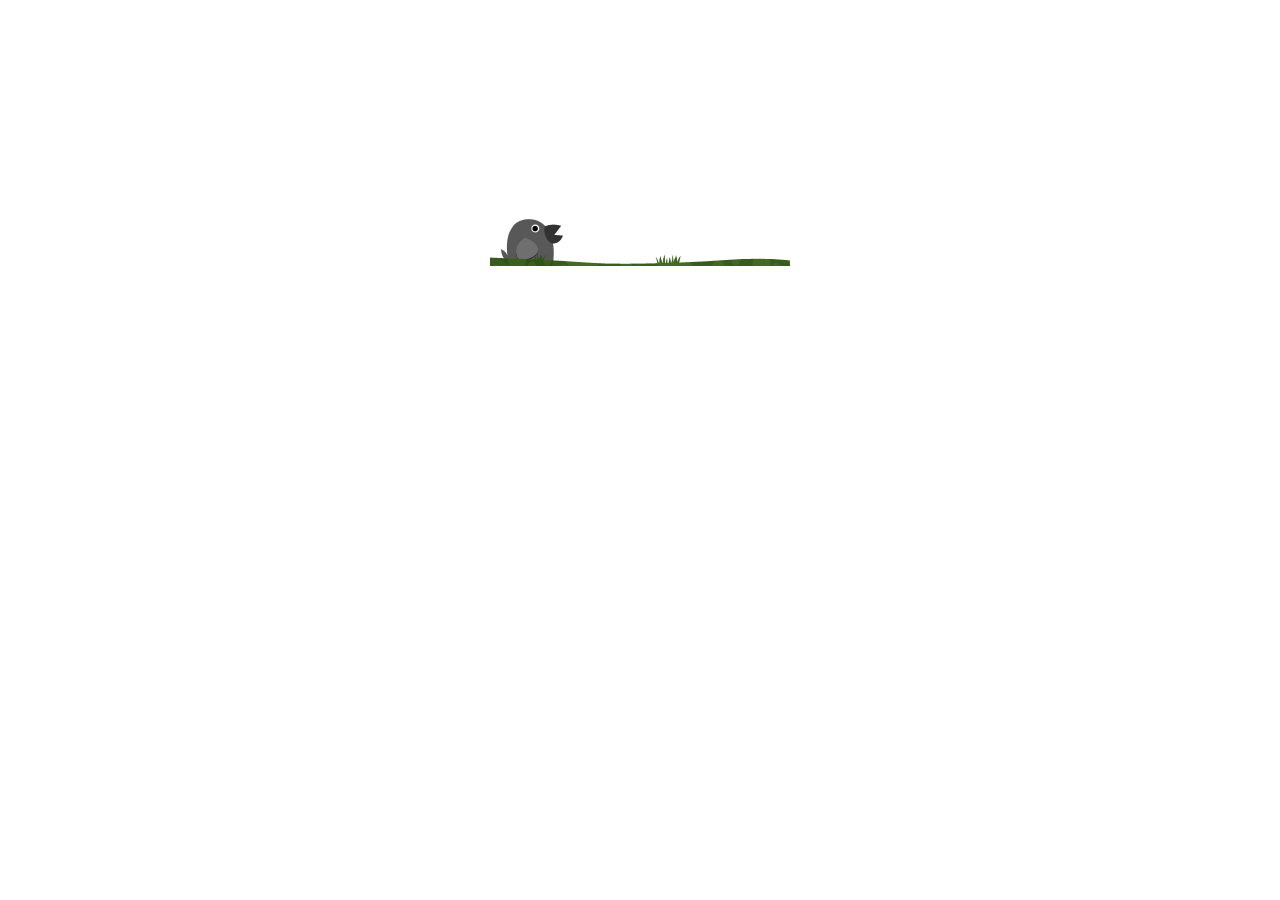
==== play.html @ 85bb6e64 "首次上传" ====
<!DOCTYPE html>
<html>
<head>
	<meta charset="UTF-8" />
	<title>We play birds</title>
	<link type="text/css" rel="stylesheet" href="css/style.css" />
</head>
<body>
	<div id="loading" class="loadingMask">
		<div class="progressWrap">
			<div id="progress" class="progress"></div>
		</div>
		<div id="progressValue" class="progressValue"></div>
	</div>
	<h1>We play birds</h1>
	<div class="toolbar">
		<a href="#" class="small-blue-button" id="loginBtn">Login</a>
		<a href="#" class="small-blue-button" id="resetBtn">Reset</a>
		<img id="wbBtn" src="./css/image/wb.png" class="wb-button" />
	</div>
	
	<a href="#" class="large-orange-button" id="guessBtn">确定了</a>
	<a href="#" class="large-orange-button" id="startGuessBtn">点击此处开始猜</a>
	<div id="stateWrap">
		<div id="state"></div>
		<div class="grass"></div>
		<div id = "snspanel" style="display:none">
			<div id="panel-handle"></div>
			<ul id="friend_list">
				
			</ul>
		</div>
		<div id="stateMask" class="stateMask">Loading...</div>
	</div>
	<div id="soundbar"></div>
	<div class="mask" style="display:none"></div>
	<div id="login" style="display:none">
		<input type="text" placeholder="输入您的昵称" class="name" />
		<input type="button" id="enter" />
	</div>
	
	<div id="ok">
	</div>
	
	<script src="js/jquery-1.7.2.min.js"></script>
	<script src="js/audio-service.js"></script>
	<script src="js/loading.js"></script>
	<script src="js/model.js"></script>
	<script src="js/state.js"></script>
	<script src="js/element.js"></script>
	<script src="js/main.js"></script>
	<script src="js/sns.js"></script>
	<script src="js/login.js"></script>

	<script>
	$('body').bind('keydown', function ( e ){
		var key = e.keyCode;
		switch( key ){
			case 27:
				$('.mask').hide();
				$('#login').hide();
				break;
			default:;
		}
		
	});
	</script>
</script></body>
</html>
---- css/style.css ----
body{
	margin:0;
	font-family:'Microsoft Yahei',Arial;
}
h1{
	margin:20px;
}
.loadingMask{
	z-index:200;
	position:absolute;
	left:0;
	top:0;
	background:#fff;
	width:100%;
	height:100%;
}
.progressWrap{
	height:66px;
	width:216px;
	padding-left:84px;
	left:50%;
	margin-left:-150px;
	background:url(./image/loading_wrap.png);
	position:absolute;
	top:200px;
}
.progress{
	-webkit-transition:width .5s linear;
	background:url(./image/loading.png);
	height:54px;
	width:0;
}
.progressValue{
	position:absolute;
	top:270px;
	left:0;
	text-align:center;
	width:100%;
	height:30px;
	font-size:30px;
	color:#999;
}

#stateWrap{
	width:1000px;
	height:400px;
	background:#333;
	border-radius:10px 10px 0 0;
	box-shadow:0 0 10px rgba(0,0,0,.4);
	margin:20px auto;
	overflow:hidden;
	position:relative;
	background:url(./image/bg.jpg);
}
#state{
	width:1000px;
	height:400px;
	overflow:hidden;
}
.grass{
	position:absolute;
	bottom:0;
	height:55px;
	width:1000px;
	z-index:100;
	left:0;
	background:url(./image/grass.png) no-repeat;
}
.stateMask{
	background:rgba(0,0,0,.5);
	position:absolute;
	color:#fff;
	height:100%;
	width:100%;
	left:0;
	top:0;
	line-height:400px;
	font-size:20px;
	text-align:center;
	display:none;
}
#soundbar{
	width:1000px;
	height:50px;
	margin:20px auto;
}
@-webkit-keyframes birdmove{
	0%{
		background-position:0 0;
	}
	25%{
		background-position:-150px 0;
	}
	50%{
		background-position:-300px 0;
	}
	75%{
		background-position:-450px 0;
	}
}
.music-element{
	height:125px;
	width:150px;
	/* border:1px solid #f00; */
	position:absolute;
	left:1000px;
	-webkit-transition:left .5s linear,
		bottom .5s cubic-bezier(.5,-.5,1,1),
		opacity .5s linear;
}
.bird{
	height:125px;
	width:150px;
	-webkit-animation:birdmove .5s infinite step-start;
}
.bubble{
	display:none;
	width:40px;
	height:37px;
	border:1px solid #999;
	border-radius:5px;
	background:#fff;
	position:absolute;
	top:-37px;
	padding:5px;
}
.bubbleArrow{
	-webkit-transform:rotate(45deg);
	position:absolute;
	bottom:-8px;
	left:17px;
	background:#fff;
	width:16px;
	height:16px;
	border-right:1px solid #999;
	border-bottom:1px solid #999;
}
.enable .bubble{
	display:block;
}
.disabled{
	opacity:.55;
}
.disabled .bird{
	-webkit-animation:none !important;
	background-image:url(./image/bird_disabled.png) !important;
}
.mirror{
	-webkit-transform:scale(-1,1);
}
.music-element:last-child .bird{
	-webkit-transform:scale(-1,1);
}
.music-element:first-child .bird{
	-webkit-transform:none !important;
}
.bird1{
	background-image:url(./image/bird_01.png);
}
.bird2{
	background-image:url(./image/bird_02.png);
}
.bird3{
	background-image:url(./image/bird_03.png);
}
.bird4{
	background-image:url(./image/bird_04.png);
}
.bird5{
	background-image:url(./image/bird_05.png);
}
.bird6{
	background-image:url(./image/bird_06.png);
}
.bird7{
	background-image:url(./image/bird_07.png);
}
.bird8{
	background-image:url(./image/bird_08.png);
}
@-webkit-keyframes hit{
	0%{
		background-image:url(./image/shadow.png);
	}
	99%{
		background-image:url(./image/shadow.png);
	}
	100%{
		background-image:none;
	}
}
.remove{
	bottom:-150px !important;
	-webkit-animation:hit .1s 1;
	background-repeat:no-repeat;
	background-position:13px 0;
}
.icon{
	float:left;
	width:40px;
	height:35.6px;
	background:url(./image/icons.png);
	opacity:0;
	-webkit-transition:opacity .3s linear;
	cursor:pointer;
	position:relative;
	z-index:1;
}
/**音符**/
.note{
	width:40px;
	height:40px;
	background-image:url(./image/note.png);
	position:absolute;
}
.note1{
	
}
.note2{
	background-position:-40px 0;
}
.note3{
	background-position:-80px 0;
}
.note4{
	background-position:-120px 0;
}
.note5{
	background-position:-160px 0;
}
.note6{
	background-position:-200px 0;
	width:50px;
}
@-webkit-keyframes roll{
	40%{
		-webkit-transform:rotate(0);
	}
	60%{
		-webkit-transform:rotate(-5deg);
	}
	80%{
		-webkit-transform:rotate(5deg);
	}
	100%{
		-webkit-transform:rotate(0);
	}
}
@-webkit-keyframes fly1{
	0%{
		opacity:0;
		bottom:130px;
	}
	5%{
		opacity:1;
		bottom:130px;
	}
	70%{
		bottom:300px;
	}
	95%{
		opacity:1;
	}
	100%{
		opacity:0;
		bottom:300px;
	}
}
@-webkit-keyframes fly2{
	0%{
		opacity:0;
		bottom:120px;
	}
	5%{
		opacity:1;
		bottom:120px;
	}
	70%{
		bottom:330px;
	}
	95%{
		opacity:1;
	}
	100%{
		opacity:0;
		bottom:330px;
	}
}
@-webkit-keyframes fly3{
	0%{
		opacity:0;
		bottom:110px;
	}
	5%{
		opacity:1;
		bottom:110px;
	}
	70%{
		bottom:300px;
	}
	95%{
		opacity:1;
	}
	100%{
		opacity:0;
		bottom:300px;
	}
}

/********/

/*.show-pannel .opt-pannel{display:block;}
.disabled .opt-pannel{display:none;}*/

.opt-pannel{display:none;position:absolute;left:40px;bottom:40px;width:60px;height:30px;background-color:rgba(0, 0, 0, 0.3);border-radius:4px;}
.music-element:hover .opt-pannel{display:block;}
.disabled .opt-pannel{display:none !important;}
.opt-pannel .mute{}
.opt-pannel .stop{display:block;width:24px;height:24px;margin:3px 0 0 30px;background:url(image/remove.png) 2px 3px no-repeat;border-radius:4px;}
.opt-pannel .stop:hover{background-color:rgba(0,0,0,.3);}

#login{
	width:373px;
	height:213px;
	position:absolute;
	top:30%;
	z-index: 100;
	left:50%;
	margin-left: -186px;
	background: url(./image/loginbox.png);
	
}

#login .name
{
	background: rgb(220,201,186);
	border:0;
	outline: none;
	position:absolute;
	left: 60px;
	top: 100px;
	width: 185px;
	height: 43px;
	font-family: Arial;
	font-size: 24px;
	font-weight: bold;
	
}
#enter
{
	background: url(./image/go_btn.png);
	width:57px;
	height:48px;
	border:none;
	position: absolute;
	left:280px;
	top:98px;
	cursor: pointer;
}



#snspanel
{
	display: block;
	position: absolute;
	top:10px;
	right:0px;
	width:195px;
	height:400px;
	background: url(./image/snspanel.png);
	-webkit-transition:right .5s ease-out;
}

#panel-handle
{
	width: 40px;
	height: 40px;
	position: absolute;
	cursor: pointer;
	left: 0px;
	top: 86px;
	
}

#friend_list
{
	display: block;
	margin-top:100px;
	margin-left:13px;
	text-align: center;
	width:127px;
}

#friend_list li
{
	display: block;
	line-height: 1.8;
	cursor: pointer;
}
#friend_list li:hover{
	background: #fcaac9;
}

.mask
{
	width:100%;
	height:100%;
	position: absolute;
	left: 0;
	top: 0;
	z-index: 99;
	background: rgba(0, 0, 0, .2);
	
}

.small-blue-button{
	display:inline-block;
	box-sizing:border-box;
	width:69px;
	height:28px;
	line-height:28px;
	text-align:center;
	color:#fff;
	font-size:12px;
	border-radius:2px;
	border:1px solid #289ad9;
	background:-webkit-linear-gradient(top,#3dbbeb,#2baadd);
	text-decoration:none}
.small-blue-button:hover{
	background:-webkit-linear-gradient(top,#5dc7ee,#2baadd)
}
.small-blue-button:active{
	background:-webkit-linear-gradient(top,#2babdc,#5dc7ee)
}
.wb-button{
	width:174px;
	height:32px;
	float:right;
	cursor:pointer;
}
.toolbar{
	width:1000px;
	margin:20px auto;
}

#guessBtn
{
	position: absolute;
	top:8%;
	left:50%;
	margin-left: -60px;
	cursor: pointer;
	display: none;
	width:120px;
	height:50px;
}

#startGuessBtn
{
	position: absolute;
	top:50%;
	left:50%;
	width:180px;
	height:50px;
	display: none;
	margin-top:-25px;
	margin-left:-90px;
	z-index: 200;
}

.large-orange-button{
	display:inline-block;
	box-sizing:border-box;
	
	line-height:50px;
	text-align:center;
	color:#fff;
	font-size:18px;
	border-radius:2px;
	border:1px solid #ff7300;
	background:-webkit-linear-gradient(top,#ff7300,#ff8c00);
	text-decoration:none}
.large-orange-button:hover{
	background:-webkit-linear-gradient(top,#ff8c00,#ff7300)
}
.large-orange-button:active{
	background:-webkit-linear-gradient(top,#dc7300,#ec7300)
}

#ok
{
	-webkit-transition: scale(0.12);
	opacity: 0;
	-webkit-transition: all	1s ease-out;
	width:486px;
	height:650px;
	position: absolute;
	top:0%;
	z-index:999;
	left:50%;
	margin-left:-243px;
	margin-top:10px;
	display: none;
	background:url(./image/ok.jpg);
}
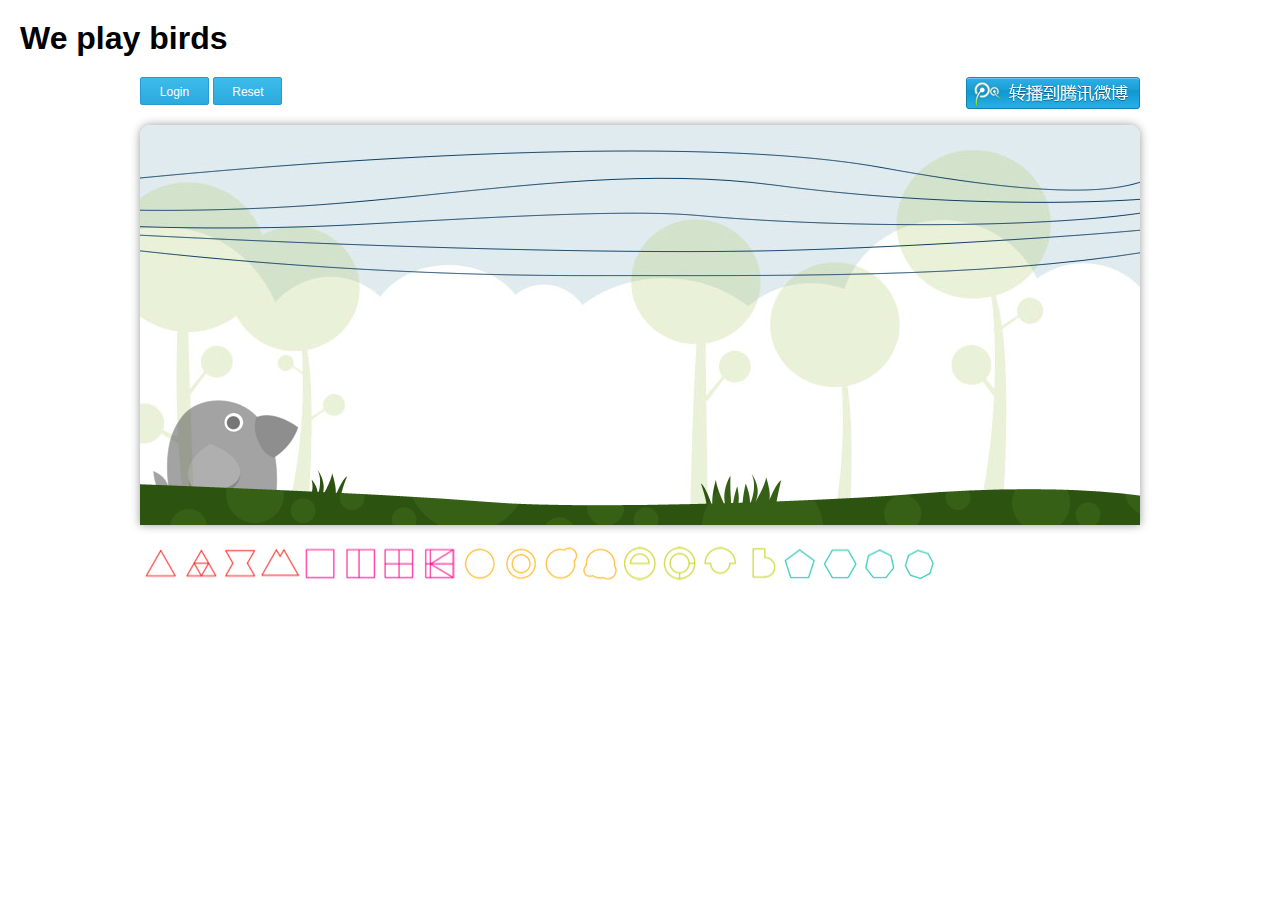
==== commit c65cf800: "修改audioService Q+支持" ====
--- a/play.html
+++ b/play.html
@@ -43,6 +43,7 @@
 	</div>
 	
 	<script src="js/jquery-1.7.2.min.js"></script>
+  <script type="text/javascript" src="js/webkitAudioContext2.js"></script>
 	<script src="js/audio-service.js"></script>
 	<script src="js/loading.js"></script>
 	<script src="js/model.js"></script>
@@ -66,4 +67,4 @@
 	});
 	</script>
 </script></body>
-</html>+</html>
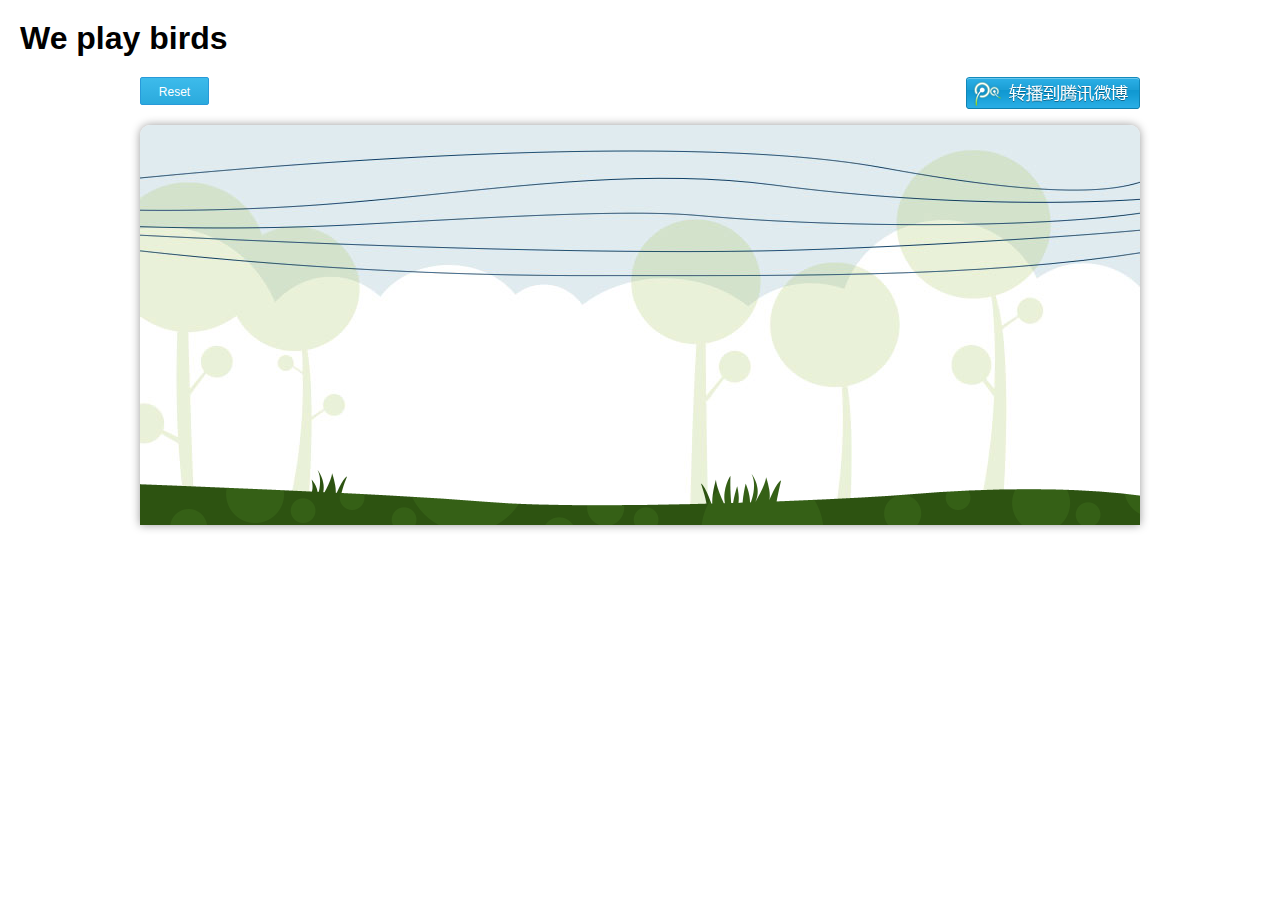
==== commit 410ed438: "OK" ====
--- a/play.html
+++ b/play.html
@@ -22,7 +22,11 @@
 	<a href="#" class="large-orange-button" id="guessBtn">确定了</a>
 	<a href="#" class="large-orange-button" id="startGuessBtn">点击此处开始猜</a>
 	<div id="stateWrap">
-		<div id="state"></div>
+		<div id="state">
+            <div id="right_panel">
+
+            </div>
+		</div>
 		<div class="grass"></div>
 		<div id = "snspanel" style="display:none">
 			<div id="panel-handle"></div>
@@ -43,7 +47,9 @@
 	</div>
 	
 	<script src="js/jquery-1.7.2.min.js"></script>
-  <script type="text/javascript" src="js/webkitAudioContext2.js"></script>
+    <script src="js/jsonp.js"></script>
+    <script type="text/javascript" src="js/webkitAudioContext2.js"></script>
+
 	<script src="js/audio-service.js"></script>
 	<script src="js/loading.js"></script>
 	<script src="js/model.js"></script>
--- a/css/style.css
+++ b/css/style.css
@@ -202,9 +202,11 @@
 	background:url(./image/icons.png);
 	opacity:0;
 	-webkit-transition:opacity .3s linear;
-	cursor:pointer;
 	position:relative;
 	z-index:1;
+}
+#soundbar .icon{
+	cursor:pointer;
 }
 /**音符**/
 .note{
@@ -312,11 +314,13 @@
 /*.show-pannel .opt-pannel{display:block;}
 .disabled .opt-pannel{display:none;}*/
 
-.opt-pannel{display:none;position:absolute;left:40px;bottom:40px;width:60px;height:30px;background-color:rgba(0, 0, 0, 0.3);border-radius:4px;}
+.opt-pannel{display:none;position:absolute;left:40px;bottom:40px;width:100px;height:30px;background-color:rgba(0, 0, 0, 0.3);border-radius:4px;}
 .music-element:hover .opt-pannel{display:block;}
 .disabled .opt-pannel{display:none !important;}
-.opt-pannel .mute{}
-.opt-pannel .stop{display:block;width:24px;height:24px;margin:3px 0 0 30px;background:url(image/remove.png) 2px 3px no-repeat;border-radius:4px;}
+.opt-pannel .mute,.opt-pannel .solo{display:block;width:24px;height:24px;float:left;margin:3px 0 0 5px;background:url(image/mute.png) -3px -0px no-repeat;border-radius:4px;}
+.opt-pannel .solo{background:url(image/solo.png) no-repeat;}
+.opt-pannel .mute:hover,.opt-pannel .solo:hover,.opt-pannel .hoverStyle{background-color:rgba(0,0,0,.3);}
+.opt-pannel .stop{display:block;width:24px;height:24px;float:left;margin:3px 0 0 10px;background:url(image/remove.png) 2px 3px no-repeat;border-radius:4px;}
 .opt-pannel .stop:hover{background-color:rgba(0,0,0,.3);}
 
 #login{
@@ -503,4 +507,19 @@
 	margin-top:10px;
 	display: none;
 	background:url(./image/ok.jpg);
-}+}
+#loginBtn{
+        display:none;
+}
+#right_panel{
+    position:absolute;
+    width:150px;
+    height:400px;
+    right:-125px;
+    top:0;
+    background-image: url(./image/right_panel.png);
+    background-position: -25px 0;
+}
+#right_panel:hover{
+    right:-1px;
+}
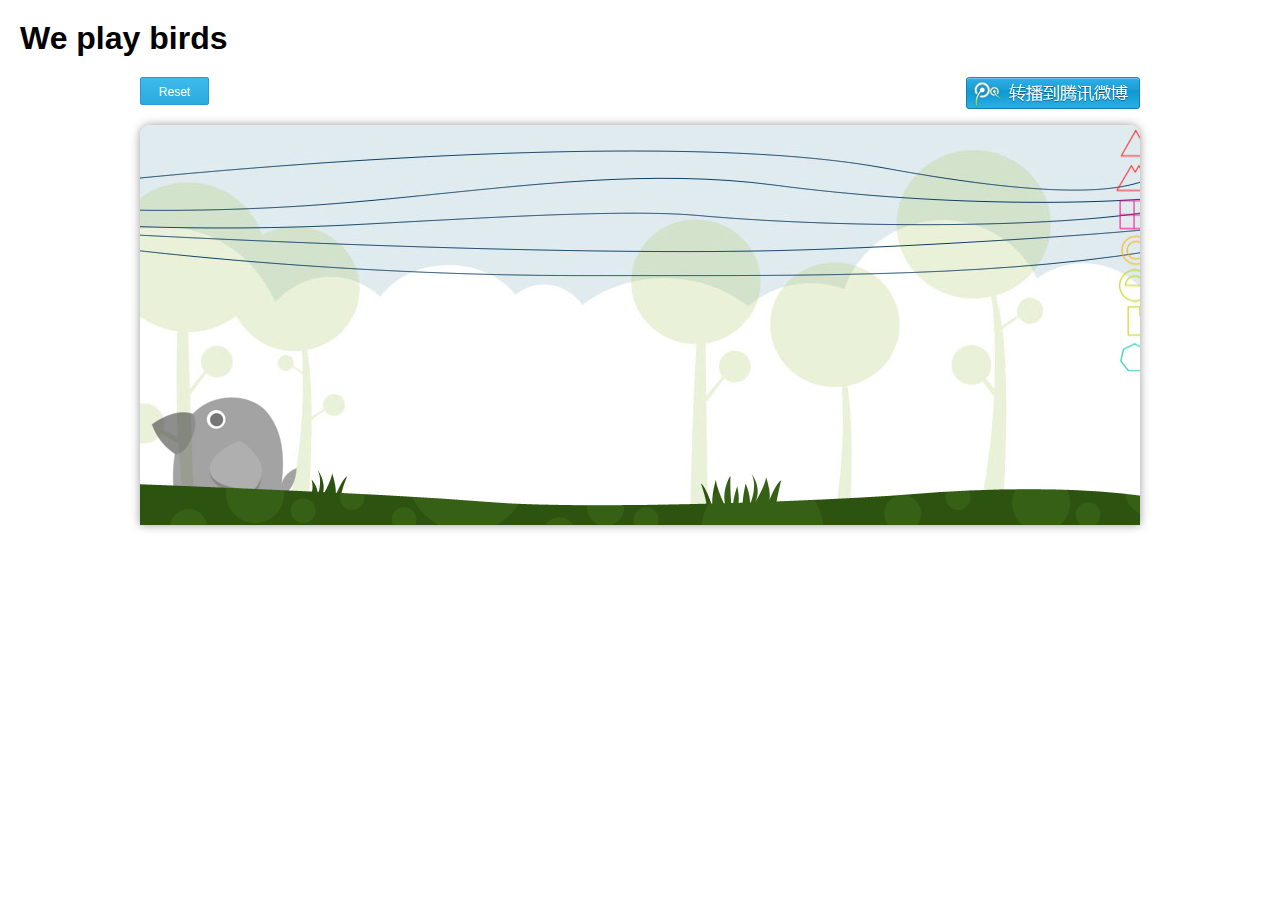
==== commit 72475bd3: "msgbox 静态文件" ====
--- a/play.html
+++ b/play.html
@@ -55,6 +55,7 @@
 	<script src="js/model.js"></script>
 	<script src="js/state.js"></script>
 	<script src="js/element.js"></script>
+	<script src="js/msgbox.js"></script>
 	<script src="js/main.js"></script>
 	<script src="js/sns.js"></script>
 	<script src="js/login.js"></script>
--- a/css/style.css
+++ b/css/style.css
@@ -523,3 +523,54 @@
 #right_panel:hover{
     right:-1px;
 }
+/** start msgbox样式 **/
+.msgbox{
+        -webkit-transition:all 0.2s ease-in;
+        position:absolute;
+        top:0;
+        display:none;
+        width:379px;
+        height:219px;
+        left:280px;
+        top:80px;
+        background:url(image/msgboxbg.png) no-repeat;
+}
+.close{
+        float:right;
+        margin:8px 9px 0 0;
+        opacity:.4;
+        border-radius:20px;
+        -webkit-transition:all 0.4s ease-in;
+}
+.close:hover{
+        -webkit-box-shadow:0px 0px 5px  red;
+        opacity:1;
+}
+.msgbox .msg{
+        margin:70px auto;
+        width:260px;
+        font-size:18px;
+        font-weight:bold;
+        color:#df6400;
+        line-height:35px;
+        text-align:center;
+}
+.msgbox .button{
+        height:22px;
+        line-height:22px;
+        cursor:pointer;
+        padding:4px;
+        width:50px;
+        font-weight:normal;
+        color:#fff;
+        display:inline-block;
+        margin:6px;
+        font-size:14px;
+        background:-webkit-gradient(linear,left top,left bottom,from(#efbc7f),to(#c05400));
+        border-radius:10px;
+        -webkit-transition:all 0.2s ease-in;
+}
+.msgbox .button:hover{
+        -webkit-box-shadow:0 0 6px #df6400;
+}
+/** end msgbox样式 **/
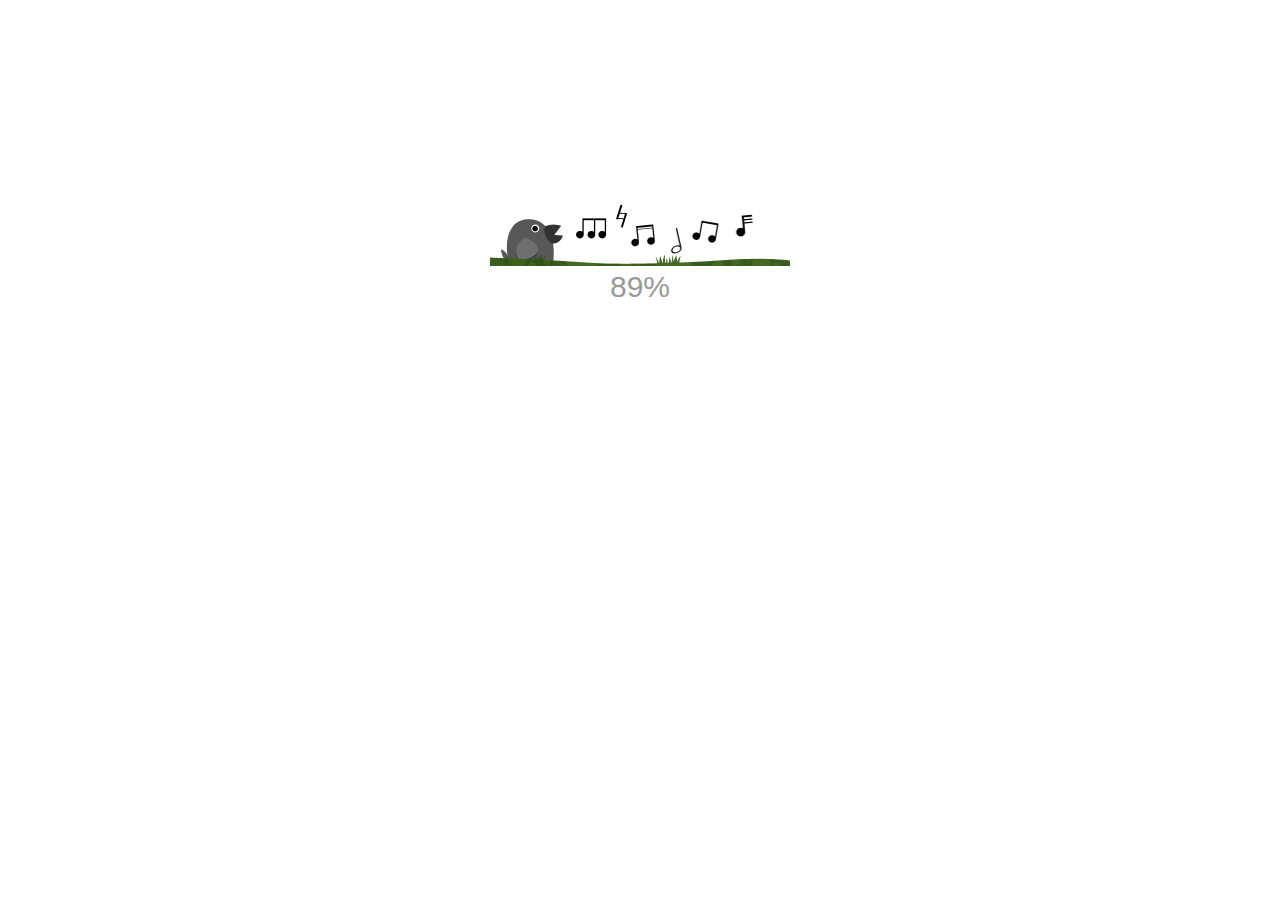
==== commit 3919ec24: "重构完成" ====
--- a/play.html
+++ b/play.html
@@ -1,77 +1,43 @@
 <!DOCTYPE html>
 <html>
 <head>
-	<meta charset="UTF-8" />
+	<meta charset="utf-8" />
 	<title>We play birds</title>
 	<link type="text/css" rel="stylesheet" href="css/style.css" />
+    <link type="text/css" rel="stylesheet" href="css/scrollstyle.css" />
 </head>
 <body>
-	<div id="loading" class="loadingMask">
-		<div class="progressWrap">
-			<div id="progress" class="progress"></div>
+	<div id="loadingMask">
+		<div id="progressWrap">
+			<div id="progress"></div>
 		</div>
-		<div id="progressValue" class="progressValue"></div>
+		<div id="progressValue"></div>
 	</div>
-	<h1>We play birds</h1>
-	<div class="toolbar">
-		<a href="#" class="small-blue-button" id="loginBtn">Login</a>
-		<a href="#" class="small-blue-button" id="resetBtn">Reset</a>
-		<img id="wbBtn" src="./css/image/wb.png" class="wb-button" />
+
+	<div id="topbar">
+		<a href="#" id="resetBtn" class="small-blue-button">Reset</a>
+		<img id="shareBtn" src="./css/image/share.png"/>
 	</div>
-	
-	<a href="#" class="large-orange-button" id="guessBtn">确定了</a>
-	<a href="#" class="large-orange-button" id="startGuessBtn">点击此处开始猜</a>
 	<div id="stateWrap">
 		<div id="state">
-            <div id="right_panel">
-
+            <div id="paybarWrap">
+                <div id="unfoldBtn"></div>
+                <div id="paybar"></div>
             </div>
 		</div>
-		<div class="grass"></div>
-		<div id = "snspanel" style="display:none">
-			<div id="panel-handle"></div>
-			<ul id="friend_list">
-				
-			</ul>
-		</div>
-		<div id="stateMask" class="stateMask">Loading...</div>
+		<div id="grass"></div>
 	</div>
 	<div id="soundbar"></div>
-	<div class="mask" style="display:none"></div>
-	<div id="login" style="display:none">
-		<input type="text" placeholder="输入您的昵称" class="name" />
-		<input type="button" id="enter" />
-	</div>
-	
-	<div id="ok">
-	</div>
-	
-	<script src="js/jquery-1.7.2.min.js"></script>
-    <script src="js/jsonp.js"></script>
-    <script type="text/javascript" src="js/webkitAudioContext2.js"></script>
+	<div id="mask" style="display:none"></div>
 
-	<script src="js/audio-service.js"></script>
-	<script src="js/loading.js"></script>
-	<script src="js/model.js"></script>
-	<script src="js/state.js"></script>
-	<script src="js/element.js"></script>
-	<script src="js/msgbox.js"></script>
-	<script src="js/main.js"></script>
-	<script src="js/sns.js"></script>
-	<script src="js/login.js"></script>
-
-	<script>
-	$('body').bind('keydown', function ( e ){
-		var key = e.keyCode;
-		switch( key ){
-			case 27:
-				$('.mask').hide();
-				$('#login').hide();
-				break;
-			default:;
-		}
-		
-	});
-	</script>
-</script></body>
+    <script type="text/javascript" src="http://cdn.qplus.com/js/qplus.api.js"></script>
+	<script type="text/javascript" src="js/jquery-1.7.2.min.js"></script>
+    <script type="text/javascript" src="js/jsonp.js"></script>
+    <script type="text/javascript" src="js/model.js"></script>
+	<script type="text/javascript" src="js/audioControl.js"></script>
+	<script type="text/javascript" src="js/loading.js"></script>
+    <script type="text/javascript" src="js/element.js"></script>
+	<script type="text/javascript" src="js/state.js"></script>
+	<script type="text/javascript" src="js/main.js"></script>
+</body>
 </html>
--- a/css/style.css
+++ b/css/style.css
@@ -2,19 +2,22 @@
 	margin:0;
 	font-family:'Microsoft Yahei',Arial;
 }
+
 h1{
 	margin:20px;
 }
-.loadingMask{
+
+#loadingMask{
 	z-index:200;
 	position:absolute;
 	left:0;
 	top:0;
-	background:#fff;
+	background:#ffffff;
 	width:100%;
 	height:100%;
 }
-.progressWrap{
+
+#progressWrap{
 	height:66px;
 	width:216px;
 	padding-left:84px;
@@ -24,13 +27,15 @@
 	position:absolute;
 	top:200px;
 }
-.progress{
+
+#progress{
 	-webkit-transition:width .5s linear;
 	background:url(./image/loading.png);
 	height:54px;
 	width:0;
 }
-.progressValue{
+
+#progressValue{
 	position:absolute;
 	top:270px;
 	left:0;
@@ -38,13 +43,45 @@
 	width:100%;
 	height:30px;
 	font-size:30px;
-	color:#999;
+	color:#999999;
+}
+
+#topbar{
+    width:1000px;
+    margin:20px auto;
+}
+
+.small-blue-button{
+    display:inline-block;
+    width:67px;
+    height:26px;
+    line-height:26px;
+    text-align:center;
+    color:#ffffff;
+    font-size:12px;
+    border-radius:2px;
+    border:1px solid #289ad9;
+    background:-webkit-linear-gradient(top,#3dbbeb,#2baadd);
+    text-decoration:none;
+}
+.small-blue-button:hover{
+    background:-webkit-linear-gradient(top,#5dc7ee,#2baadd)
+}
+.small-blue-button:active{
+    background:-webkit-linear-gradient(top,#2babdc,#5dc7ee)
+}
+
+#shareBtn{
+    width:174px;
+    height:32px;
+    float:right;
+    cursor:pointer;
 }
 
 #stateWrap{
 	width:1000px;
 	height:400px;
-	background:#333;
+	background:#333333;
 	border-radius:10px 10px 0 0;
 	box-shadow:0 0 10px rgba(0,0,0,.4);
 	margin:20px auto;
@@ -52,12 +89,92 @@
 	position:relative;
 	background:url(./image/bg.jpg);
 }
+
 #state{
 	width:1000px;
 	height:400px;
 	overflow:hidden;
 }
-.grass{
+
+#paybarWrap{
+    position:absolute;
+    width:128px;
+    height:400px;
+    right:-126px;
+    top:0;
+    -webkit-transition: right .3s linear;
+    background-image: url(./image/paybar_wrap.png);
+    box-shadow:-2px 0 7px rgba(100,100,100,.3);
+}
+#paybarWrap:hover{
+    right:-1px !important;
+}
+
+#unfoldBtn{
+    width:22px;
+    height:32px;
+    position:absolute;
+    left:-21px;
+    top:70px;
+    background-image: url(./image/unfold_btn.png);
+    box-shadow:-2px 2px 6px rgba(100,100,100,.4),
+               -2px -2px 6px rgba(100,100,100,.4);
+}
+
+#paybar{
+    width:83px;
+    height:320px;
+    top:55px;
+    position: absolute;
+    padding: 0 22px;
+    background-color:rgb(210,94,0);
+    overflow: auto;
+}
+
+#paybar .item{
+    width:84px;
+    height:84px;
+    float:left;
+    border-image:url(./image/item_border.png) 0 0 3 0;
+}
+
+#paybar .iconWrap{
+    width:54px;
+    height:54px;
+    margin:12px;
+    background-color: rgb(240,240,240);
+    border: 3px solid rgb(99,45,0);
+    border-radius: 10px;
+    cursor:pointer;
+}
+
+#paybar .iconWrap:hover{
+    border-color:#2BAADD;
+}
+
+.icon{
+    float:left;
+    width:40px;
+    height:35.6px;
+    background:url(./image/icons.png);
+    opacity: 0;
+    -webkit-transition:opacity 1.5s ease-in-out;
+    z-index: 1;
+}
+
+#paybar .icon{
+    margin:8px 7px;
+}
+
+#paybar .money{
+    background-image: url(./image/money_icon.png);
+    width: 25px;
+    height:15px;
+    margin:-20px 0 0 -10px;
+    float:left;
+}
+
+#grass{
 	position:absolute;
 	bottom:0;
 	height:55px;
@@ -66,53 +183,104 @@
 	left:0;
 	background:url(./image/grass.png) no-repeat;
 }
-.stateMask{
-	background:rgba(0,0,0,.5);
-	position:absolute;
-	color:#fff;
-	height:100%;
-	width:100%;
-	left:0;
-	top:0;
-	line-height:400px;
-	font-size:20px;
-	text-align:center;
-	display:none;
-}
+
 #soundbar{
 	width:1000px;
 	height:50px;
 	margin:20px auto;
 }
-@-webkit-keyframes birdmove{
-	0%{
-		background-position:0 0;
-	}
-	25%{
-		background-position:-150px 0;
-	}
-	50%{
-		background-position:-300px 0;
-	}
-	75%{
-		background-position:-450px 0;
-	}
-}
-.music-element{
-	height:125px;
-	width:150px;
-	/* border:1px solid #f00; */
-	position:absolute;
-	left:1000px;
-	-webkit-transition:left .5s linear,
-		bottom .5s cubic-bezier(.5,-.5,1,1),
-		opacity .5s linear;
-}
-.bird{
-	height:125px;
-	width:150px;
-	-webkit-animation:birdmove .5s infinite step-start;
-}
+
+#soundbar .icon{
+    cursor:pointer;
+}
+
+@-webkit-keyframes fadeOutUp{
+	0%{
+		opacity: 1;
+		-webkit-transform:  translateY(0px);
+	}
+
+	100%{
+		opacity: 0;
+		-webkit-transform:  translateY(-50px);
+		height:0;
+	}
+}
+
+@-webkit-keyframes fadeInUp{
+	0%{
+		opacity: 0;
+		-webkit-transform: translate(30px);
+		width:0;
+	}
+
+	17%{
+		opacity: 0;
+		-webkit-transform: translateY(30px);
+		width:0;
+	}
+
+	100%{
+		opacity: 1;
+		-webkit-transform: translateY(0);
+		width:40px;
+	}
+}
+
+#mask{
+    width:100%;
+    height:100%;
+    position: absolute;
+    left: 0;
+    top: 0;
+    z-index: 99;
+    background: rgba(0, 0, 0, .2);
+
+}
+
+.musicElement{
+    height:125px;
+    width:150px;
+    position:absolute;
+    left:1000px;
+    -webkit-transition:left .5s linear,
+    bottom .5s cubic-bezier(.5,-.5,1,1),
+    opacity .5s linear;
+}
+#state:nth-child(1) .bird{
+    -webkit-transform:none !important;
+}
+.musicElement:last-child .bird{
+    -webkit-transform:scale(-1,1);
+}
+
+.disabled{
+    opacity:.55;
+}
+
+.mirror{
+    -webkit-transform:scale(-1,1);
+}
+
+.remove{
+    bottom:-150px !important;
+    -webkit-animation:hit .3s 1;
+    background-repeat:no-repeat;
+    background-position:13px 0;
+}
+
+@-webkit-keyframes hit{
+	0%{
+		background-image:url(./image/shadow.png);
+	}
+	99%{
+		background-image:url(./image/shadow.png);
+	}
+	100%{
+		background-image:none;
+	}
+}
+
 .bubble{
 	display:none;
 	width:40px;
@@ -124,6 +292,15 @@
 	top:-37px;
 	padding:5px;
 }
+
+.enable .bubble{
+    display:block;
+}
+
+.bubble .icon{
+    position: relative;
+}
+
 .bubbleArrow{
 	-webkit-transform:rotate(45deg);
 	position:absolute;
@@ -135,25 +312,33 @@
 	border-right:1px solid #999;
 	border-bottom:1px solid #999;
 }
-.enable .bubble{
-	display:block;
-}
-.disabled{
-	opacity:.55;
-}
+
+.bird{
+    height:125px;
+    width:150px;
+    -webkit-animation:birdmove .5s infinite step-start;
+}
+
+@-webkit-keyframes birdmove{
+	0%{
+		background-position:0 0;
+	}
+	25%{
+		background-position:-150px 0;
+	}
+	50%{
+		background-position:-300px 0;
+	}
+	75%{
+		background-position:-450px 0;
+	}
+}
+
 .disabled .bird{
 	-webkit-animation:none !important;
-	background-image:url(./image/bird_disabled.png) !important;
-}
-.mirror{
-	-webkit-transform:scale(-1,1);
-}
-.music-element:last-child .bird{
-	-webkit-transform:scale(-1,1);
-}
-.music-element:first-child .bird{
-	-webkit-transform:none !important;
-}
+	background-image:url(./image/bird_disabled.png);
+}
+
 .bird1{
 	background-image:url(./image/bird_01.png);
 }
@@ -178,37 +363,7 @@
 .bird8{
 	background-image:url(./image/bird_08.png);
 }
-@-webkit-keyframes hit{
-	0%{
-		background-image:url(./image/shadow.png);
-	}
-	99%{
-		background-image:url(./image/shadow.png);
-	}
-	100%{
-		background-image:none;
-	}
-}
-.remove{
-	bottom:-150px !important;
-	-webkit-animation:hit .1s 1;
-	background-repeat:no-repeat;
-	background-position:13px 0;
-}
-.icon{
-	float:left;
-	width:40px;
-	height:35.6px;
-	background:url(./image/icons.png);
-	opacity:0;
-	-webkit-transition:opacity .3s linear;
-	position:relative;
-	z-index:1;
-}
-#soundbar .icon{
-	cursor:pointer;
-}
-/**音符**/
+
 .note{
 	width:40px;
 	height:40px;
@@ -216,7 +371,7 @@
 	position:absolute;
 }
 .note1{
-	
+	background-position: 0 0;
 }
 .note2{
 	background-position:-40px 0;
@@ -234,6 +389,7 @@
 	background-position:-200px 0;
 	width:50px;
 }
+
 @-webkit-keyframes roll{
 	40%{
 		-webkit-transform:rotate(0);
@@ -248,6 +404,7 @@
 		-webkit-transform:rotate(0);
 	}
 }
+
 @-webkit-keyframes fly1{
 	0%{
 		opacity:0;
@@ -268,6 +425,7 @@
 		bottom:300px;
 	}
 }
+
 @-webkit-keyframes fly2{
 	0%{
 		opacity:0;
@@ -288,6 +446,7 @@
 		bottom:330px;
 	}
 }
+
 @-webkit-keyframes fly3{
 	0%{
 		opacity:0;
@@ -309,268 +468,54 @@
 	}
 }
 
-/********/
-
-/*.show-pannel .opt-pannel{display:block;}
-.disabled .opt-pannel{display:none;}*/
-
-.opt-pannel{display:none;position:absolute;left:40px;bottom:40px;width:100px;height:30px;background-color:rgba(0, 0, 0, 0.3);border-radius:4px;}
-.music-element:hover .opt-pannel{display:block;}
-.disabled .opt-pannel{display:none !important;}
-.opt-pannel .mute,.opt-pannel .solo{display:block;width:24px;height:24px;float:left;margin:3px 0 0 5px;background:url(image/mute.png) -3px -0px no-repeat;border-radius:4px;}
-.opt-pannel .solo{background:url(image/solo.png) no-repeat;}
-.opt-pannel .mute:hover,.opt-pannel .solo:hover,.opt-pannel .hoverStyle{background-color:rgba(0,0,0,.3);}
-.opt-pannel .stop{display:block;width:24px;height:24px;float:left;margin:3px 0 0 10px;background:url(image/remove.png) 2px 3px no-repeat;border-radius:4px;}
-.opt-pannel .stop:hover{background-color:rgba(0,0,0,.3);}
-
-#login{
-	width:373px;
-	height:213px;
-	position:absolute;
-	top:30%;
-	z-index: 100;
-	left:50%;
-	margin-left: -186px;
-	background: url(./image/loginbox.png);
-	
-}
-
-#login .name
-{
-	background: rgb(220,201,186);
-	border:0;
-	outline: none;
-	position:absolute;
-	left: 60px;
-	top: 100px;
-	width: 185px;
-	height: 43px;
-	font-family: Arial;
-	font-size: 24px;
-	font-weight: bold;
-	
-}
-#enter
-{
-	background: url(./image/go_btn.png);
-	width:57px;
-	height:48px;
-	border:none;
-	position: absolute;
-	left:280px;
-	top:98px;
-	cursor: pointer;
-}
-
-
-
-#snspanel
-{
-	display: block;
-	position: absolute;
-	top:10px;
-	right:0px;
-	width:195px;
-	height:400px;
-	background: url(./image/snspanel.png);
-	-webkit-transition:right .5s ease-out;
-}
-
-#panel-handle
-{
-	width: 40px;
-	height: 40px;
-	position: absolute;
-	cursor: pointer;
-	left: 0px;
-	top: 86px;
-	
-}
-
-#friend_list
-{
-	display: block;
-	margin-top:100px;
-	margin-left:13px;
-	text-align: center;
-	width:127px;
-}
-
-#friend_list li
-{
-	display: block;
-	line-height: 1.8;
-	cursor: pointer;
-}
-#friend_list li:hover{
-	background: #fcaac9;
-}
-
-.mask
-{
-	width:100%;
-	height:100%;
-	position: absolute;
-	left: 0;
-	top: 0;
-	z-index: 99;
-	background: rgba(0, 0, 0, .2);
-	
-}
-
-.small-blue-button{
-	display:inline-block;
-	box-sizing:border-box;
-	width:69px;
-	height:28px;
-	line-height:28px;
-	text-align:center;
-	color:#fff;
-	font-size:12px;
-	border-radius:2px;
-	border:1px solid #289ad9;
-	background:-webkit-linear-gradient(top,#3dbbeb,#2baadd);
-	text-decoration:none}
-.small-blue-button:hover{
-	background:-webkit-linear-gradient(top,#5dc7ee,#2baadd)
-}
-.small-blue-button:active{
-	background:-webkit-linear-gradient(top,#2babdc,#5dc7ee)
-}
-.wb-button{
-	width:174px;
-	height:32px;
-	float:right;
-	cursor:pointer;
-}
-.toolbar{
-	width:1000px;
-	margin:20px auto;
-}
-
-#guessBtn
-{
-	position: absolute;
-	top:8%;
-	left:50%;
-	margin-left: -60px;
-	cursor: pointer;
-	display: none;
-	width:120px;
-	height:50px;
-}
-
-#startGuessBtn
-{
-	position: absolute;
-	top:50%;
-	left:50%;
-	width:180px;
-	height:50px;
-	display: none;
-	margin-top:-25px;
-	margin-left:-90px;
-	z-index: 200;
-}
-
-.large-orange-button{
-	display:inline-block;
-	box-sizing:border-box;
-	
-	line-height:50px;
-	text-align:center;
-	color:#fff;
-	font-size:18px;
-	border-radius:2px;
-	border:1px solid #ff7300;
-	background:-webkit-linear-gradient(top,#ff7300,#ff8c00);
-	text-decoration:none}
-.large-orange-button:hover{
-	background:-webkit-linear-gradient(top,#ff8c00,#ff7300)
-}
-.large-orange-button:active{
-	background:-webkit-linear-gradient(top,#dc7300,#ec7300)
-}
-
-#ok
-{
-	-webkit-transition: scale(0.12);
-	opacity: 0;
-	-webkit-transition: all	1s ease-out;
-	width:486px;
-	height:650px;
-	position: absolute;
-	top:0%;
-	z-index:999;
-	left:50%;
-	margin-left:-243px;
-	margin-top:10px;
-	display: none;
-	background:url(./image/ok.jpg);
-}
-#loginBtn{
-        display:none;
-}
-#right_panel{
+.optPannel{
+    display:none;
     position:absolute;
-    width:150px;
-    height:400px;
-    right:-125px;
-    top:0;
-    background-image: url(./image/right_panel.png);
-    background-position: -25px 0;
-}
-#right_panel:hover{
-    right:-1px;
-}
-/** start msgbox样式 **/
-.msgbox{
-        -webkit-transition:all 0.2s ease-in;
-        position:absolute;
-        top:0;
-        display:none;
-        width:379px;
-        height:219px;
-        left:280px;
-        top:80px;
-        background:url(image/msgboxbg.png) no-repeat;
-}
-.close{
-        float:right;
-        margin:8px 9px 0 0;
-        opacity:.4;
-        border-radius:20px;
-        -webkit-transition:all 0.4s ease-in;
-}
-.close:hover{
-        -webkit-box-shadow:0px 0px 5px  red;
-        opacity:1;
-}
-.msgbox .msg{
-        margin:70px auto;
-        width:260px;
-        font-size:18px;
-        font-weight:bold;
-        color:#df6400;
-        line-height:35px;
-        text-align:center;
-}
-.msgbox .button{
-        height:22px;
-        line-height:22px;
-        cursor:pointer;
-        padding:4px;
-        width:50px;
-        font-weight:normal;
-        color:#fff;
-        display:inline-block;
-        margin:6px;
-        font-size:14px;
-        background:-webkit-gradient(linear,left top,left bottom,from(#efbc7f),to(#c05400));
-        border-radius:10px;
-        -webkit-transition:all 0.2s ease-in;
-}
-.msgbox .button:hover{
-        -webkit-box-shadow:0 0 6px #df6400;
-}
-/** end msgbox样式 **/
+    left:20px;
+    bottom:40px;
+    width:92px;
+    height:30px;
+    background-color:rgba(0, 0, 0, 0.3);
+    border-radius:4px;
+}
+
+.musicElement:hover .optPannel{
+    display:block;
+}
+
+.disabled .optPannel{
+    display:none !important;
+}
+
+.optBtn{
+    display:block;
+    width:24px;
+    height:24px;
+    float:left;
+    margin:3px 0 3px 5px;
+    border-radius:4px;
+}
+
+#mute{
+    background:url(image/mute.png) -3px -0px no-repeat;
+}
+
+.mute #mute{
+    background:url(image/mute2.png) -3px -0px no-repeat;
+}
+
+#solo{
+    background:url(image/solo.png) no-repeat;
+}
+
+.solo #solo{
+    background:url(image/solo2.png) no-repeat;
+}
+
+#remove{
+    background:url(image/remove.png) 2px 3px no-repeat;
+}
+
+#mute:hover, #solo:hover, #stop:hover{
+    background-color:rgba(0,0,0,.3);
+}
--- a/css/scrollstyle.css
+++ b/css/scrollstyle.css
@@ -0,0 +1,77 @@
+::-webkit-scrollbar{
+    width: 9px;
+    height: 9px;
+    box-sizing: border-box;
+}
+::-webkit-scrollbar-button{
+	width:9px;
+	height:12px;
+	background:url([data-uri]);
+	background-color:transparent;
+	background-repeat:no-repeat;
+}
+
+::-webkit-scrollbar-button:vertical:start{
+	background-position:0px 0px;
+}
+::-webkit-scrollbar-button:vertical:start:hover{
+	background-position:-10px 0px;
+}
+::-webkit-scrollbar-button:vertical:start:active{
+	background-position:-20px 0px;
+}
+::-webkit-scrollbar-button:vertical:end{
+	background-position:-30px 0px;
+}
+::-webkit-scrollbar-button:vertical:end:hover{
+	background-position:-40px 0px;
+}
+::-webkit-scrollbar-button:vertical:end:active{
+	background-position:-50px 0px;
+}
+
+
+::-webkit-scrollbar-button:horizontal:start{
+	background-position:0px -11px;
+}
+::-webkit-scrollbar-button:horizontal:start:hover{
+	background-position:-10px -11px;
+}
+::-webkit-scrollbar-button:horizontal:start:active{
+	background-position:-19px -11px;
+}
+::-webkit-scrollbar-button:horizontal:end{
+	background-position:-30px -11px;
+}
+::-webkit-scrollbar-button:horizontal:end:hover{
+	background-position:-40px -11px;
+}
+::-webkit-scrollbar-button:horizontal:end:active{
+	background-position:-50px -11px;
+}
+::-webkit-scrollbar-track-piece {
+    background-color: rgba(0,0,0,0.15);
+	-webkit-border-radius:5px;
+}
+::-webkit-scrollbar-thumb{
+    background-color: #E7E7E7;
+	border: 1px solid rgba(0,0,0,0.21);
+    -webkit-border-radius: 5px;
+}
+::-webkit-scrollbar-thumb:hover{
+    background-color: #F6F6F6;
+	border: 1px solid rgba(0,0,0,0.21);
+}
+::-webkit-scrollbar-thumb:active{
+    background: -webkit-gradient(
+		linear,
+		left top,
+		left bottom,
+		from(#E4E4E4),
+		to(#F4F4F4)
+	);
+}
+ ::-webkit-scrollbar-corner{  
+	background-color:#f1f1f1;
+	-webkit-border-radius: 1px;
+} 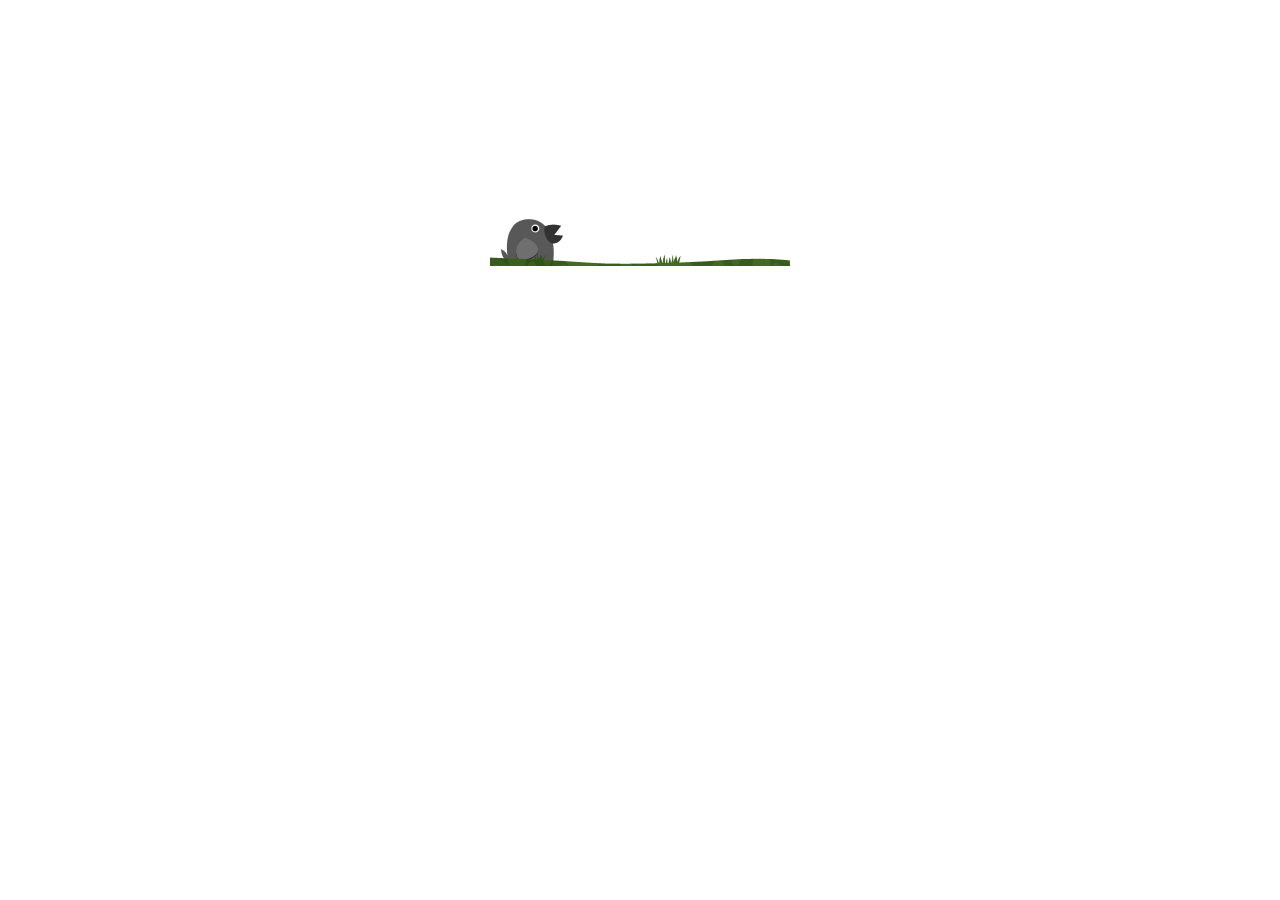
==== commit a86def88: "合并完成" ====
--- a/play.html
+++ b/play.html
@@ -16,7 +16,7 @@
 
 	<div id="topbar">
 		<a href="#" id="resetBtn" class="small-blue-button">Reset</a>
-		<img id="shareBtn" src="./css/image/share.png"/>
+    <a href="#" class="small-blue-button" id="wbBtn" style='float:right;'>分享</a>
 	</div>
 	<div id="stateWrap">
 		<div id="state">
@@ -30,14 +30,16 @@
 	<div id="soundbar"></div>
 	<div id="mask" style="display:none"></div>
 
-    <script type="text/javascript" src="http://cdn.qplus.com/js/qplus.api.js"></script>
-	<script type="text/javascript" src="js/jquery-1.7.2.min.js"></script>
-    <script type="text/javascript" src="js/jsonp.js"></script>
-    <script type="text/javascript" src="js/model.js"></script>
-	<script type="text/javascript" src="js/audioControl.js"></script>
-	<script type="text/javascript" src="js/loading.js"></script>
-    <script type="text/javascript" src="js/element.js"></script>
-	<script type="text/javascript" src="js/state.js"></script>
-	<script type="text/javascript" src="js/main.js"></script>
+  <script type="text/javascript" src="http://cdn.qplus.com/js/qplus.api.js"></script>
+  <script type="text/javascript" src="js/jquery-1.7.2.min.js"></script>
+  <script type="text/javascript" src="js/jsonp.js"></script>
+  <script type="text/javascript" src="js/model.js"></script>
+  <script type="text/javascript" src="js/audioControl.js"></script>
+  <script type="text/javascript" src="js/loading.js"></script>
+  <script type="text/javascript" src="js/element.js"></script>
+  <script type="text/javascript" src="js/msgbox.js"></script>
+  <script type="text/javascript" src="js/share.js"></script>
+  <script type="text/javascript" src="js/state.js"></script>
+  <script type="text/javascript" src="js/main.js"></script>
 </body>
 </html>
--- a/css/style.css
+++ b/css/style.css
@@ -186,8 +186,8 @@
 
 #soundbar{
 	width:1000px;
-	height:50px;
-	margin:20px auto;
+	height:35px;
+	margin:20px auto 10px auto;
 }
 
 #soundbar .icon{
@@ -247,9 +247,9 @@
     bottom .5s cubic-bezier(.5,-.5,1,1),
     opacity .5s linear;
 }
-#state:nth-child(1) .bird{
-    -webkit-transform:none !important;
-}
+/*#state:nth-child(1) .bird{*/
+    /*-webkit-transform:none !important;*/
+/*}*/
 .musicElement:last-child .bird{
     -webkit-transform:scale(-1,1);
 }
@@ -519,3 +519,57 @@
 #mute:hover, #solo:hover, #stop:hover{
     background-color:rgba(0,0,0,.3);
 }
+/** start msgbox样式 **/
+.msgbox{
+        -webkit-transition:all 0.2s ease-in;
+        position:absolute;
+        top:0;
+        display:none;
+        width:379px;
+        height:219px;
+        left:280px;
+        top:80px;
+        background:url(image/msgboxbg.png) no-repeat;
+}
+.close{
+        float:right;
+        margin:8px 9px 0 0;
+        opacity:.4;
+        border-radius:20px;
+        -webkit-transition:all 0.4s ease-in;
+}
+.close:hover{
+        -webkit-box-shadow:0px 0px 5px  red;
+        opacity:1;
+}
+.msgbox .msg{
+        margin:70px auto;
+        width:260px;
+        font-size:18px;
+        font-weight:bold;
+        color:#df6400;
+        line-height:35px;
+        text-align:center;
+}
+.msgbox .button{
+        height:22px;
+        line-height:22px;
+        cursor:pointer;
+        padding:4px;
+        width:50px;
+        font-weight:normal;
+        color:#fff;
+        display:inline-block;
+        margin:6px;
+        font-size:14px;
+        background:-webkit-gradient(linear,left top,left bottom,from(#efbc7f),to(#c05400));
+        border-radius:10px;
+        -webkit-transition:all 0.2s ease-in;
+}
+.msgbox .button:hover{
+        -webkit-box-shadow:0 0 6px #df6400;
+}
+/** end msgbox样式 **/
+.share{
+        float:right;
+}
